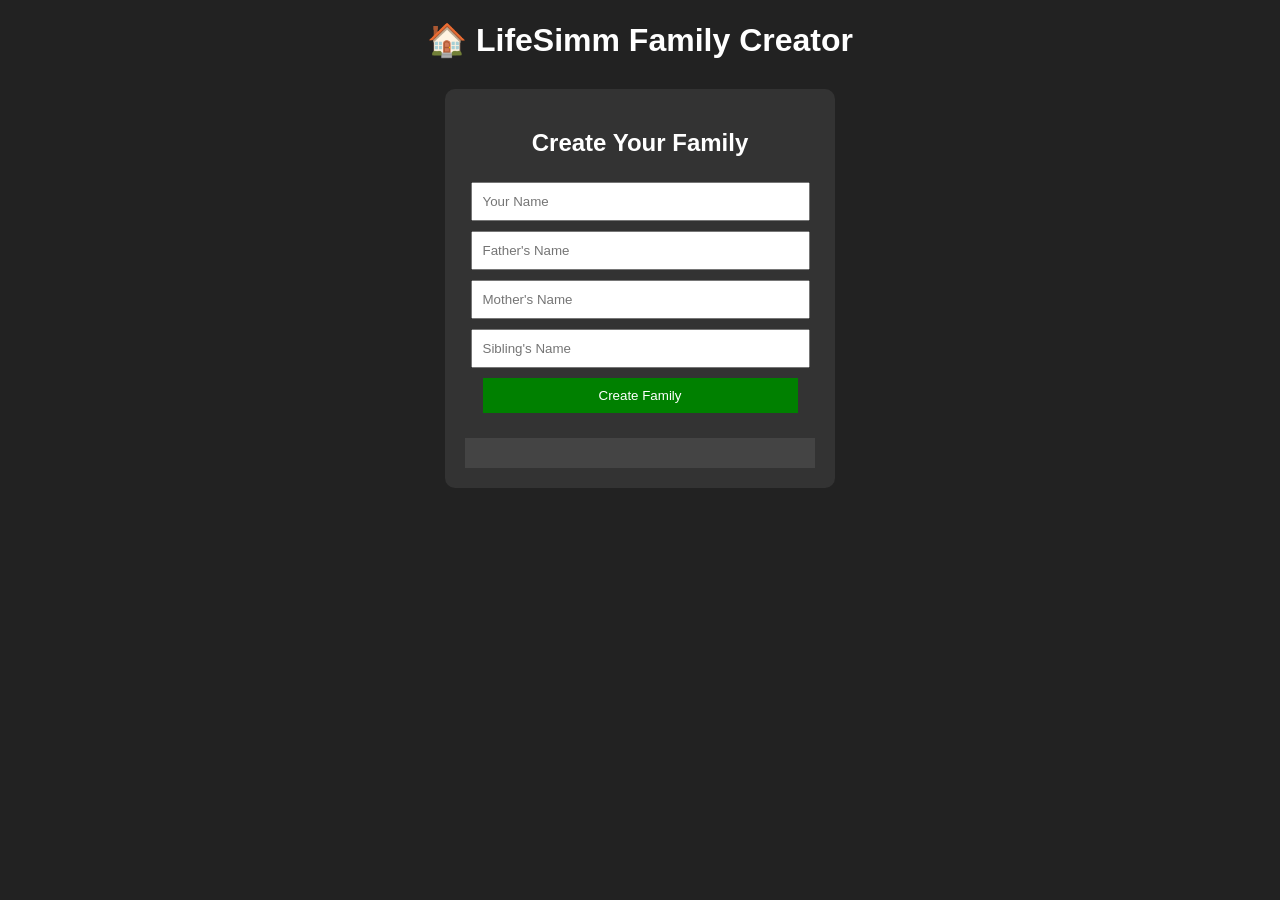
==== family.html @ 3eef83d5 "Add family creation HTML page" ====
<!DOCTYPE html>
<html>
<head>
<title>LifeSimm - Family</title>

<style>
body {
    font-family: Arial;
    background: #222;
    color: white;
    text-align: center;
}

.container {
    background: #333;
    padding: 20px;
    margin: 30px auto;
    width: 350px;
    border-radius: 10px;
}

input, button {
    padding: 10px;
    margin: 5px;
    width: 90%;
}

button {
    background: green;
    color: white;
    border: none;
    cursor: pointer;
}

.family-box {
    background: #444;
    padding: 15px;
    margin-top: 20px;
}
</style>

</head>

<body>

<h1>🏠 LifeSimm Family Creator</h1>

<div class="container">

<h2>Create Your Family</h2>

<input id="player" placeholder="Your Name">

<input id="father" placeholder="Father's Name">

<input id="mother" placeholder="Mother's Name">

<input id="sibling" placeholder="Sibling's Name">

<button onclick="createFamily()">Create Family</button>

<div class="family-box" id="familyDisplay">
</div>

</div>


<script>

function createFamily(){

let player = document.getElementById("player").value;
let father = document.getElementById("father").value;
let mother = document.getElementById("mother").value;
let sibling = document.getElementById("sibling").value;


document.getElementById("familyDisplay").innerHTML = `

<h2>${player}'s Family</h2>

<p>👨 Father: ${father}</p>

<p>👩 Mother: ${mother}</p>

<p>👦 Sibling: ${sibling}</p>

<p>❤️ Family Bond: 100%</p>

`;

}

</script>

</body>
</html>
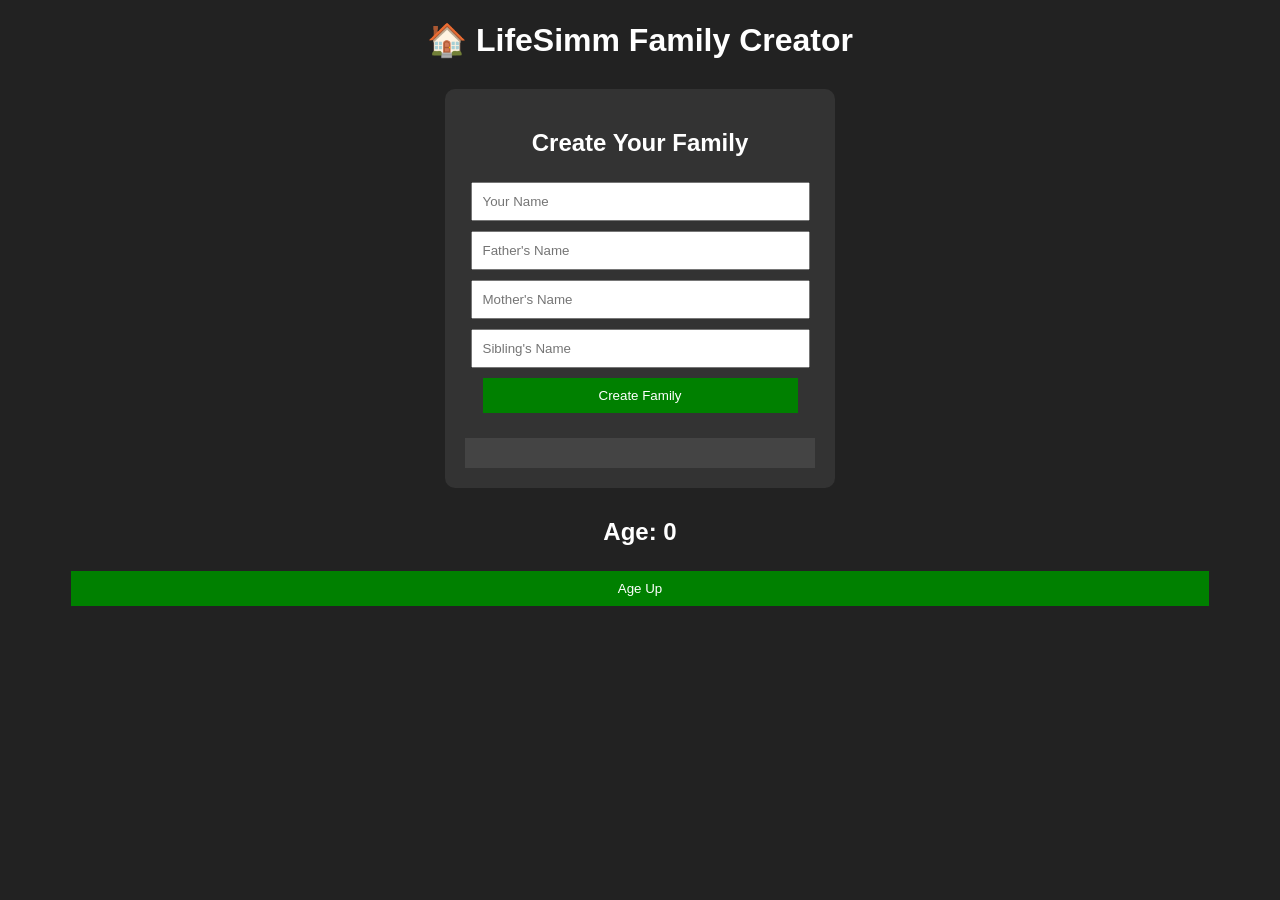
==== commit 7dd330fc: "Implement ageUp function with milestone events Added age tracking functionality with events for each" ====
--- a/family.html
+++ b/family.html
@@ -95,3 +95,91 @@
 
 </body>
 </html>
+<h2>Age: <span id="age">0</span></h2>
+
+<button onclick="ageUp()">Age Up</button>
+
+<div id="event"></div>
+
+
+<script>
+
+let age = 0;
+
+
+function ageUp(){
+
+age++;
+
+document.getElementById("age").innerHTML = age;
+
+
+let event = "";
+
+
+if(age == 1){
+event = "👶 You learned to walk and started exploring the world.";
+}
+
+else if(age == 3){
+event = "🧸 You started preschool and began making friends.";
+}
+
+else if(age == 5){
+event = "🎒 You started elementary school.";
+}
+
+else if(age == 10){
+event = "📚 You are learning more subjects and building your personality.";
+}
+
+else if(age == 13){
+event = "🏫 You entered middle school. Friendships and interests start changing.";
+}
+
+else if(age == 15){
+event = "🚗 You are becoming more independent and discovering your goals.";
+}
+
+else if(age == 16){
+event = "🎓 You can start learning skills for your future career.";
+}
+
+else if(age == 18){
+event = "🎉 You became an adult. You can choose college, work, or training.";
+}
+
+else if(age == 21){
+event = "💼 You are building your adult life and career.";
+}
+
+else if(age == 25){
+event = "🏠 Many people begin serious careers, relationships, and independence.";
+}
+
+else if(age == 30){
+event = "📈 Your experience grows. Career and family decisions become important.";
+}
+
+else if(age == 40){
+event = "👨‍👩‍👧 You enter a new stage of life with more responsibilities.";
+}
+
+else if(age == 60){
+event = "🌅 Retirement planning and health become more important.";
+}
+
+else if(age == 80){
+event = "👴 You are entering your later years and reflecting on your journey.";
+}
+
+else {
+event = "📅 Another year passes. Your life continues to change.";
+}
+
+
+document.getElementById("event").innerHTML = event;
+
+}
+
+</script>
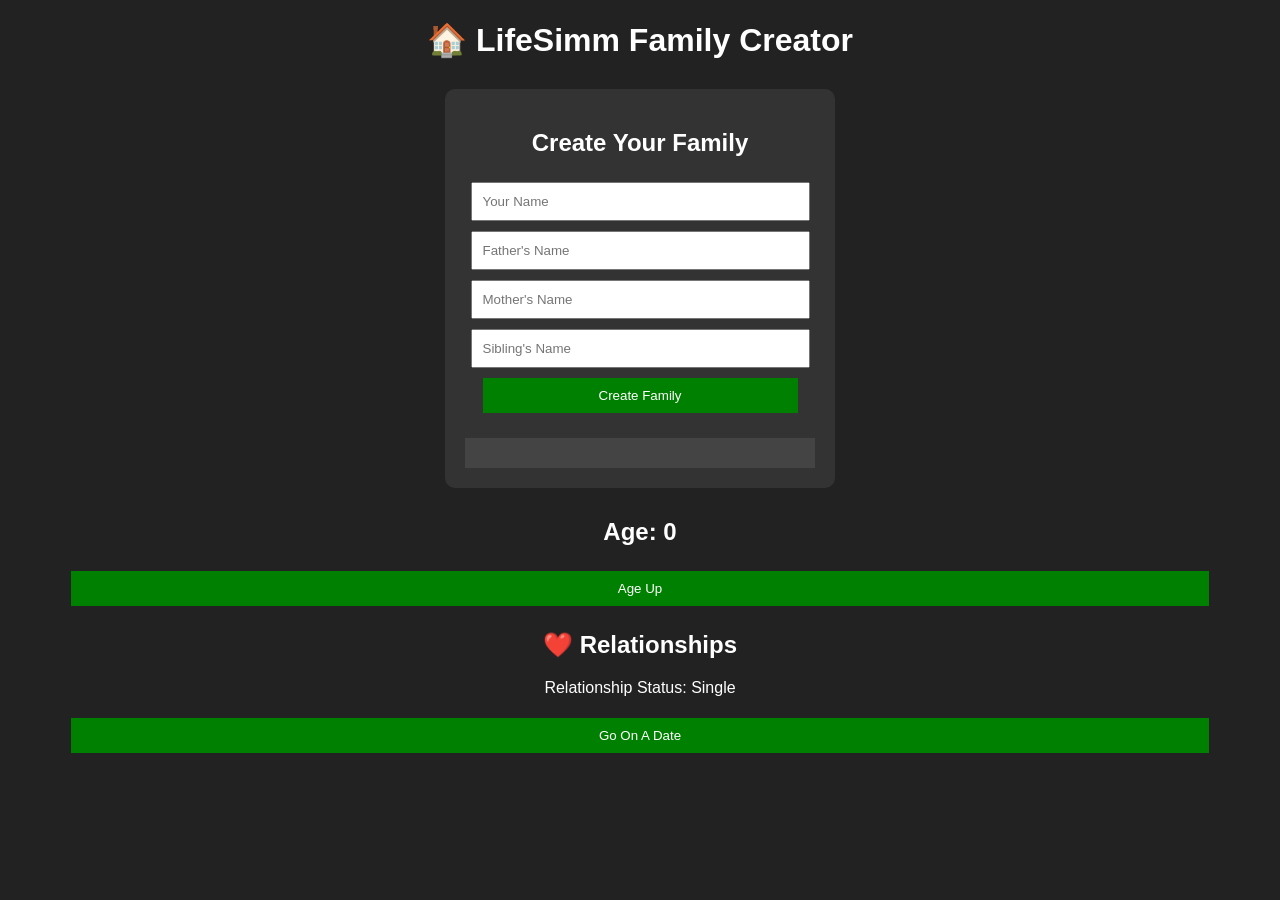
==== commit b449f500: "Implement relationship status and dating logic Added relationship status and dating functionality ba" ====
--- a/family.html
+++ b/family.html
@@ -183,3 +183,51 @@
 }
 
 </script>
+<h2>❤️ Relationships</h2>
+
+<p>Relationship Status: <span id="status">Single</span></p>
+
+<button onclick="datePerson()">Go On A Date</button>
+
+<div id="relationshipEvent"></div>
+
+
+<script>
+
+let relationship = "Single";
+
+
+function datePerson(){
+
+if(age < 13){
+
+document.getElementById("relationshipEvent").innerHTML =
+"❌ You are too young for dating.";
+
+}
+
+else if(age >= 13 && age < 18){
+
+relationship = "Dating";
+
+document.getElementById("status").innerHTML = relationship;
+
+document.getElementById("relationshipEvent").innerHTML =
+"❤️ You started a teenage relationship.";
+
+}
+
+else {
+
+relationship = "Dating";
+
+document.getElementById("status").innerHTML = relationship;
+
+document.getElementById("relationshipEvent").innerHTML =
+"❤️ You started an adult relationship.";
+
+}
+
+}
+
+</script>
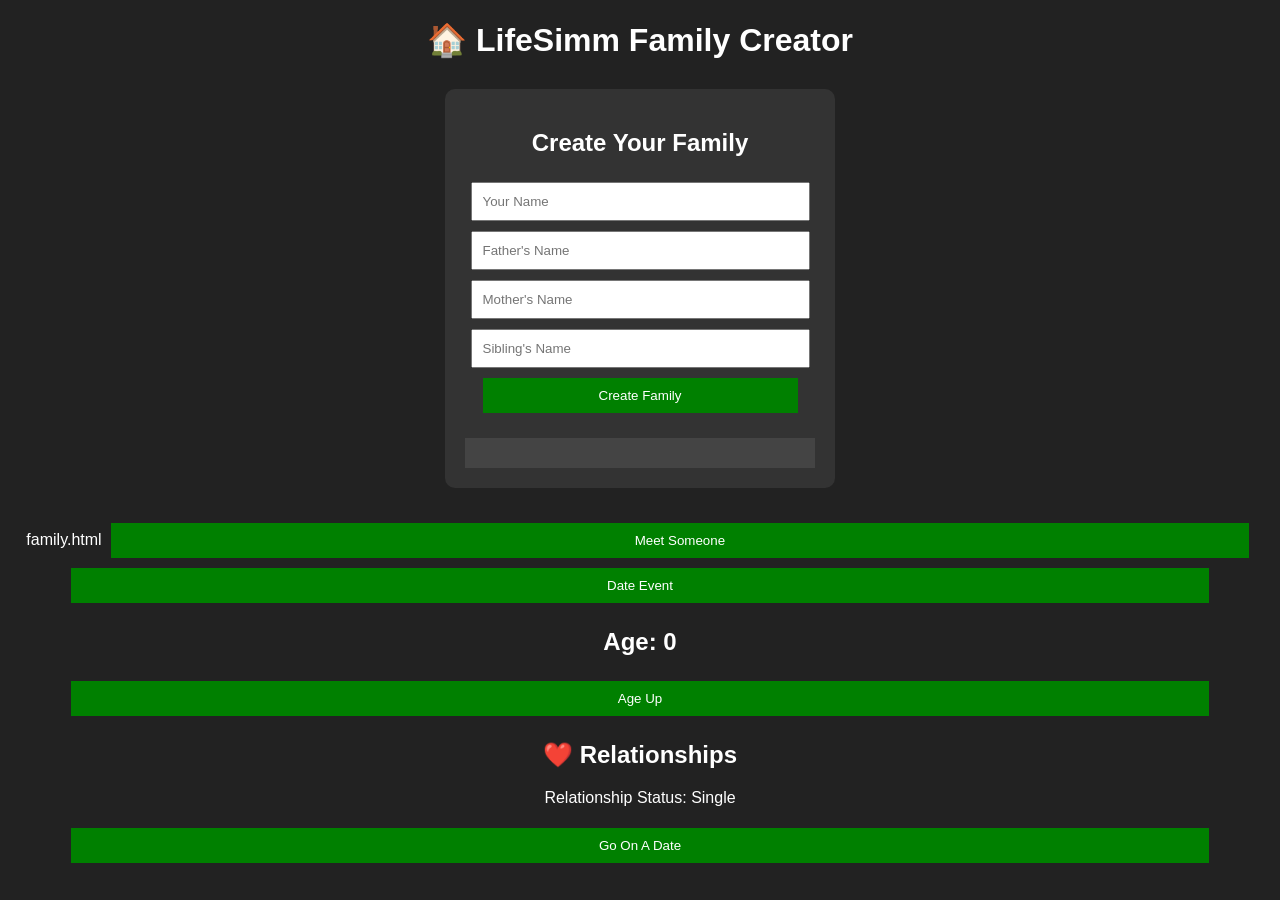
==== commit 3a0889e1: "Add buttons and game logic for dating simulation" ====
--- a/family.html
+++ b/family.html
@@ -92,7 +92,130 @@
 }
 
 </script>
-
+family.html
+
+<body>
+
+<!-- Your buttons and game screen go here -->
+
+
+<button onclick="meetPerson()">Meet Someone</button>
+
+<button onclick="askDate()">Date Event</button>
+
+
+<div id="event"></div>
+
+
+<script>
+
+let age = 0;
+let relationshipStatus = "Single";
+let partner = "";
+let friendship = 0;
+
+
+// AGE BUTTON
+function ageUp(){
+
+age++;
+
+document.getElementById("age").innerHTML = age;
+
+let event = "Another year passes.";
+
+document.getElementById("event").innerHTML = event;
+
+
+// CHECK MARRIAGE
+if(age % 5 == 0){
+    marriageProposal();
+}
+
+}
+
+
+// FRIEND SYSTEM
+function meetPerson(){
+
+let choice = confirm("You met Alex. Become friends?");
+
+if(choice){
+
+friendship = 50;
+relationshipStatus = "Friend";
+
+document.getElementById("event").innerHTML =
+"🤝 You became friends with Alex!";
+
+}
+
+else{
+
+document.getElementById("event").innerHTML =
+"You decided not to become friends.";
+
+}
+
+}
+
+
+// DATING SYSTEM
+function askDate(){
+
+let choice = confirm("Alex asked you on a date. Accept?");
+
+if(choice){
+
+relationshipStatus = "Dating";
+
+partner = "Alex";
+
+document.getElementById("event").innerHTML =
+"❤️ You started dating Alex.";
+
+}
+
+else{
+
+document.getElementById("event").innerHTML =
+"You declined the date.";
+
+}
+
+}
+
+
+// MARRIAGE SYSTEM
+function marriageProposal(){
+
+if(age >= 25 && relationshipStatus == "Dating"){
+
+let choice = confirm(partner + " asked you to marry them. Accept?");
+
+if(choice){
+
+relationshipStatus = "Married";
+
+document.getElementById("event").innerHTML =
+"💍 You got married!";
+
+}
+
+else{
+
+document.getElementById("event").innerHTML =
+"You said not yet.";
+
+}
+
+}
+
+}
+
+</script>
+
+</body>
 </body>
 </html>
 <h2>Age: <span id="age">0</span></h2>
